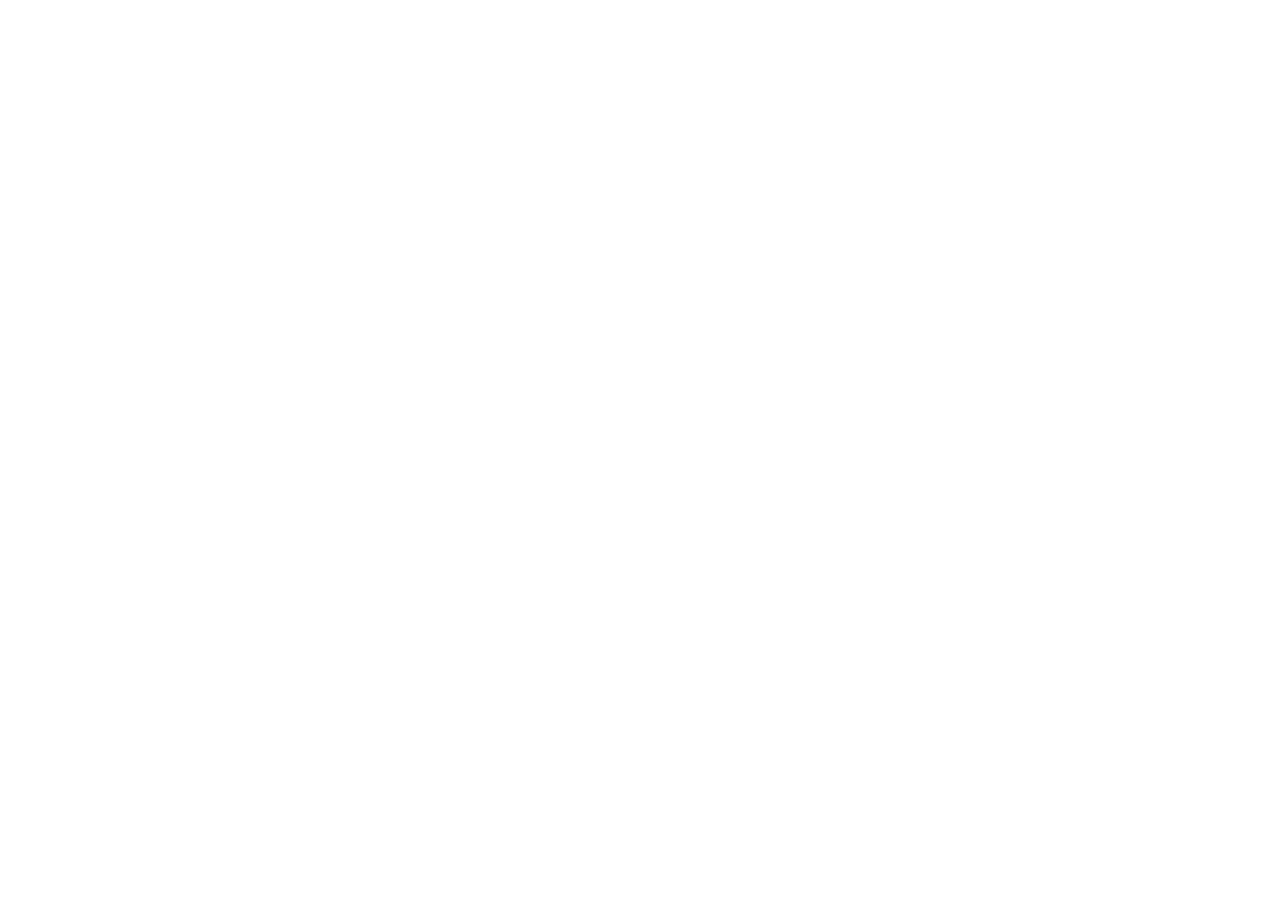
==== index.html @ 820f6414 "Create index.html" ====
<!DOCTYPE html>
<html>
<head>
    <meta charset="UTF-8">
    <meta http-equiv="X-UA-Compatible" content="IE=edge">
    <meta name="viewport" content="width=device-width, initial-scale=1.0">
    <title>Document</title>
</head>
<body>
    
</body>
</html>
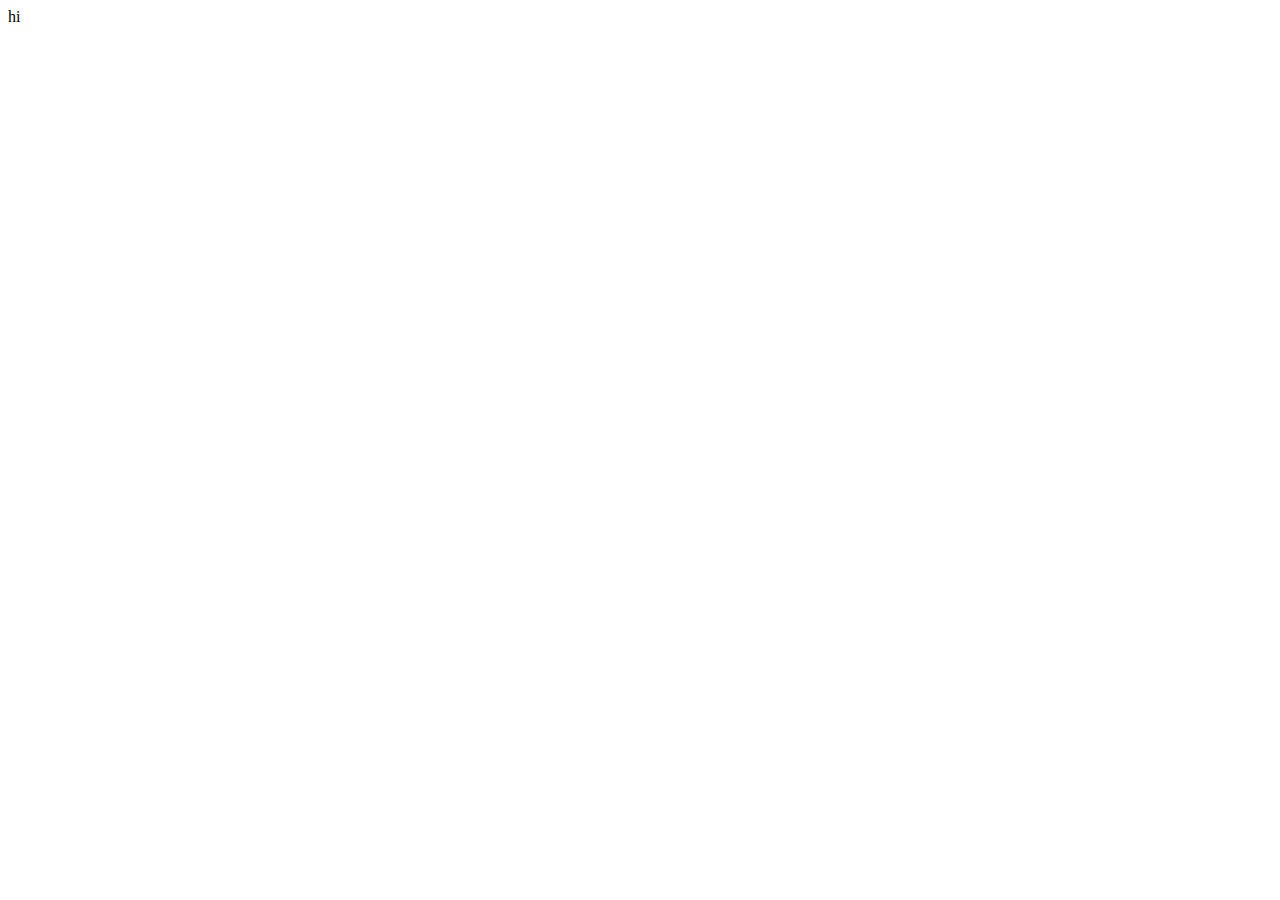
==== commit 18127026: "Update index.html" ====
--- a/index.html
+++ b/index.html
@@ -7,6 +7,6 @@
     <title>Document</title>
 </head>
 <body>
-    
+    hi
 </body>
 </html>
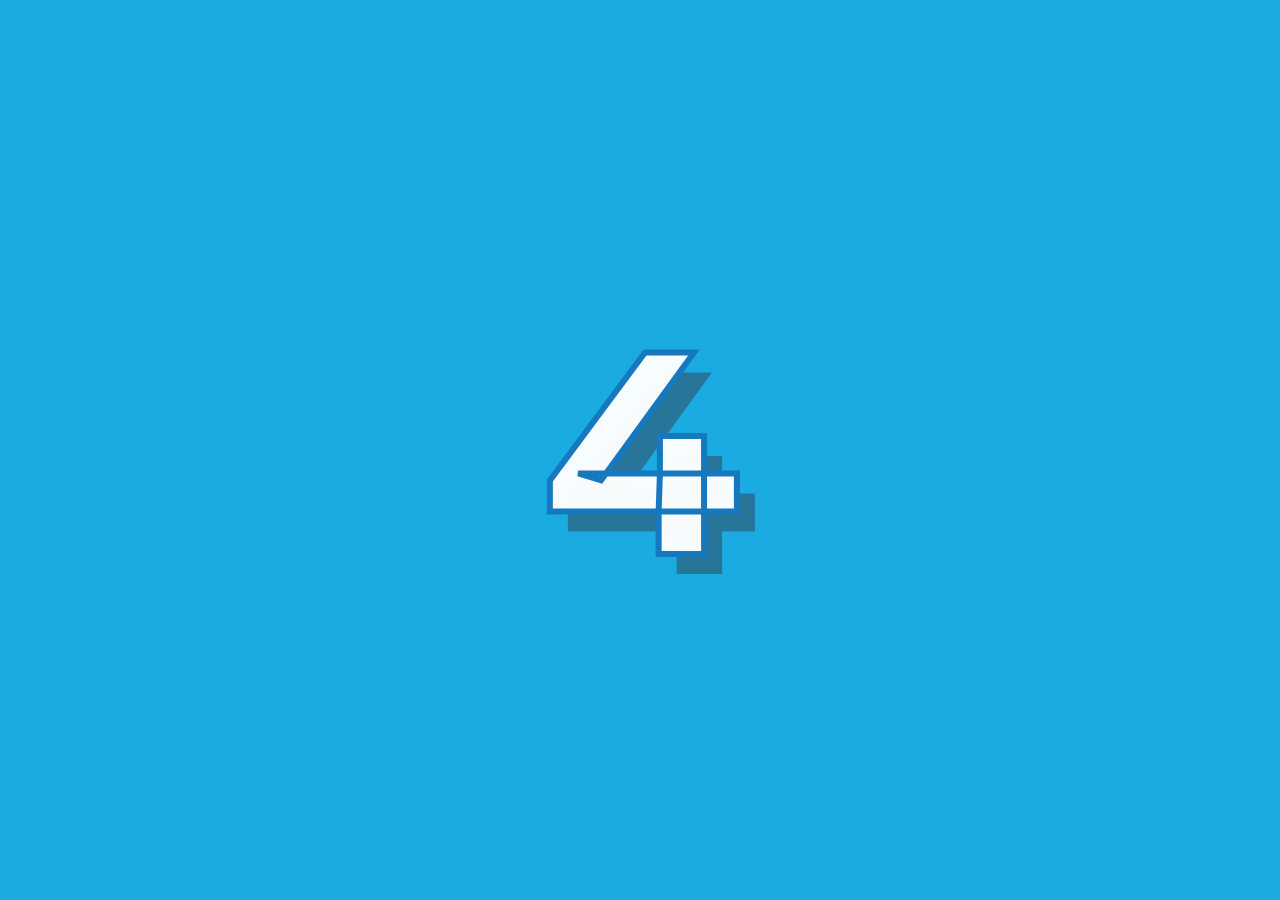
==== commit 4f94f07f: "Add files via upload" ====
--- a/index.html
+++ b/index.html
@@ -1,12 +1 @@
-<!DOCTYPE html>
-<html>
-<head>
-    <meta charset="UTF-8">
-    <meta http-equiv="X-UA-Compatible" content="IE=edge">
-    <meta name="viewport" content="width=device-width, initial-scale=1.0">
-    <title>Document</title>
-</head>
-<body>
-    hi
-</body>
-</html>
+<!DOCTYPE html><html lang="vi" dir="ltr"><head><meta charset="utf-8"><link rel="stylesheet" href="./Intro/intro.css"><script src="./Intro/intro.js"></script><title>Happy Birthday</title><link rel="shortcut icon" type="image/png" href="./MyBirthday/birthdayCake.png"/></head><body><div class="content"><div id="container" class="container"><div class="counter"><span id="digit" class="digit">4</span></div></div></div></body></html>--- a/Intro/intro.css
+++ b/Intro/intro.css
@@ -0,0 +1 @@
+@import url(https://fonts.googleapis.com/css?family=Montserrat:400,700);body{cursor:none;margin:0;padding:0;height:100vh;overflow:hidden;font-family:Montserrat,sans-serif}.container{display:grid;place-items:center;background:#1aabe3;width:100%;height:100vh;overflow-y:hidden}.container *{z-index:1}.counter{display:grid;place-items:center;width:50%;height:50%}.digit{text-align:center;text-shadow:18px 20px 0 rgba(49,78,99,.57);font-size:18em;color:rgba(255,255,255,.97);-webkit-text-stroke-color:#1679bf;-webkit-text-stroke-width:thin;font-weight:bolder}